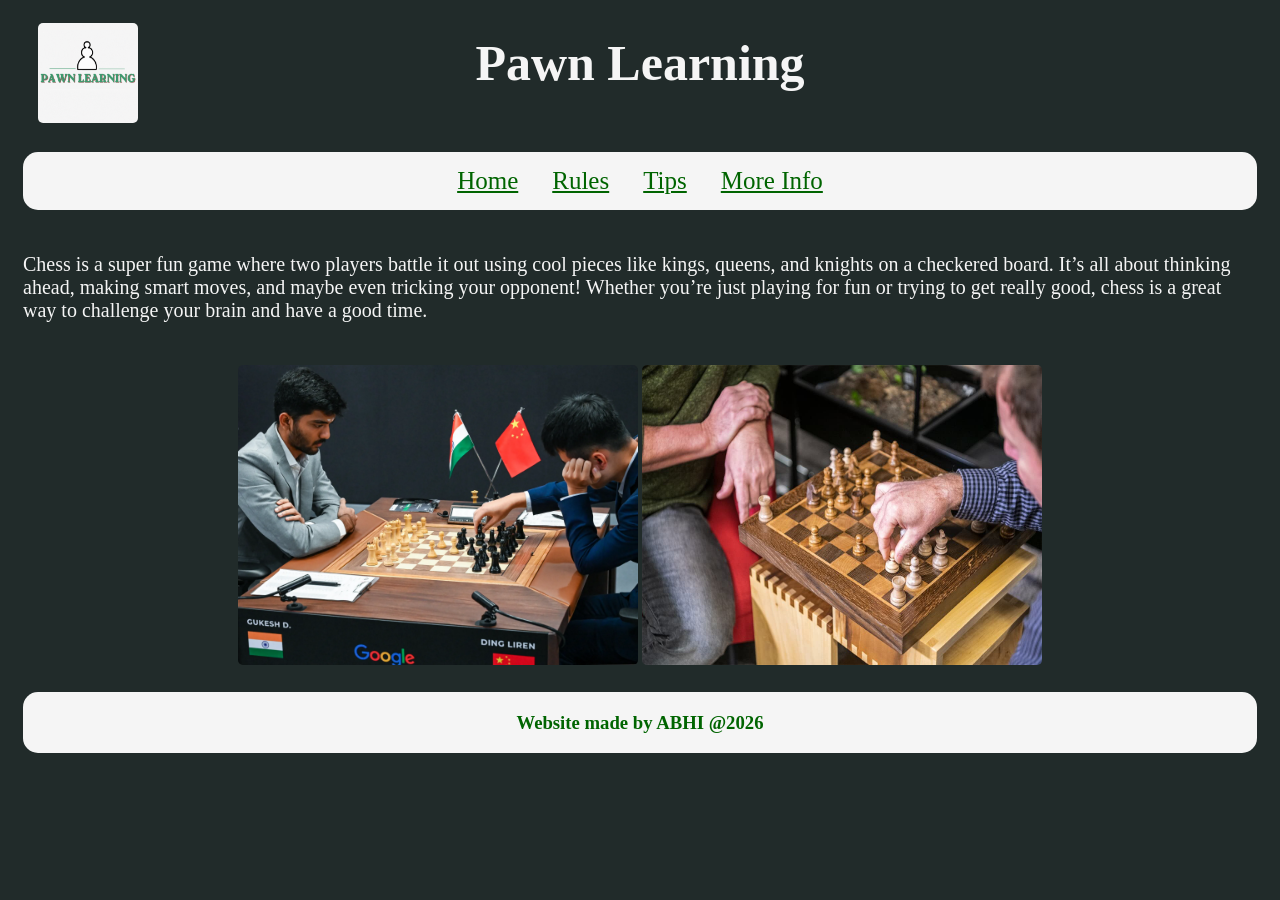
==== index.html @ 7394815e "Added Images" ====
<!DOCTYPE html>

<html lang=en>

<head>

  <meta charset="UTF-8">
  <title>Home - Pawn Learning</title>
  <link href="style.css" rel="stylesheet">
  <link rel="icon" type="gif" href="Logo.gif">

</head>

<body>

  <div class="container">

    <div class="logo">

      <logo>
        <a href="index.html">
        <img src="Logo.gif" alt="Logo" style="width: 100px; height: 100px;">
        </a>
      </logo>

    </div>

    <div class="header">

      <header>
        <h1>Pawn Learning</h1>
      </header>

    </div>

    <div class="nav">

      <nav>
        <a href="index.html">Home</a>
        <a href="rules.html">Rules</a>
        <a href="tips.html">Tips</a>
        <a href="info.html">More Info</a>
      </nav>

    </div>

    <div class="main">

      <main>

        <p>   
        Chess is a super fun game where two players battle it out using cool pieces like kings, queens, and knights on a checkered board. It’s all about thinking ahead, making smart moves, and maybe even tricking your opponent! Whether you’re just playing for fun or trying to get really good, chess is a great way to challenge your brain and have a good time. </p>
        </p>

      </main>

    </div>

    <div class="img">

     <img src="chess 1.webp" alt="Chess" style="width: 400px; height: 300px;">
     <img src="chess2.jpg" alt="Chess" style="width: 400px; height: 300px;">

    </div>
  

    <div class="footer">

      <footer>
        <h3>Website made by ABHI @2026</h3> 
      </footer>

    </div>

  </div>

</body>

</html>
---- style.css ----
body {
  background-color: #212b2a;
}


header {
  text-align: center;
  color: whitesmoke;
  font-size: 25px;
}

h1 {
  margin: 0;
  position: absolute;
  top: 7%;
  left: 50%;
  transform: translate(-50%, -50%);
}

p{
font-size: 20px;
color: whitesmoke;
}

nav {
  background-color: whitesmoke;
  text-align: center;
  padding: 15px;
  border: whitesmoke;
  border-radius: 15px;
}

a:link {
  color: darkgreen;
  font-size: 25px;
  margin: 15px;
}

a:visited {
  color: darkgreen;
}

main {
  color: whitesmoke;
}

img{
 border-radius: 5px;  
}

footer {
  color: darkgreen;
  background-color: whitesmoke;
  padding: 1px;
  border: whitesmoke;
  border-radius: 15px;
}

.container {
  display: grid;
  grid-template-areas:
    "logo header"
    "nav nav"
    "main main"
    "img img"
    "footer footer";
  grid-template-columns: 1fr 3fr;
  gap: 3px;
  padding: 5px;
}

.container div {
  padding: 10px;
}

.container div.logo {
  grid-area: logo;
}

.container div.header {
  grid-area: header;
  text-align: center;

}

.container div.nav {
  grid-area: nav;

}

.container div.main {
  grid-area: main;
}

.container div.img {
  grid-area: img;
  text-align: center;
}

.container div.footer {
  grid-area: footer;
  text-align: center;
}
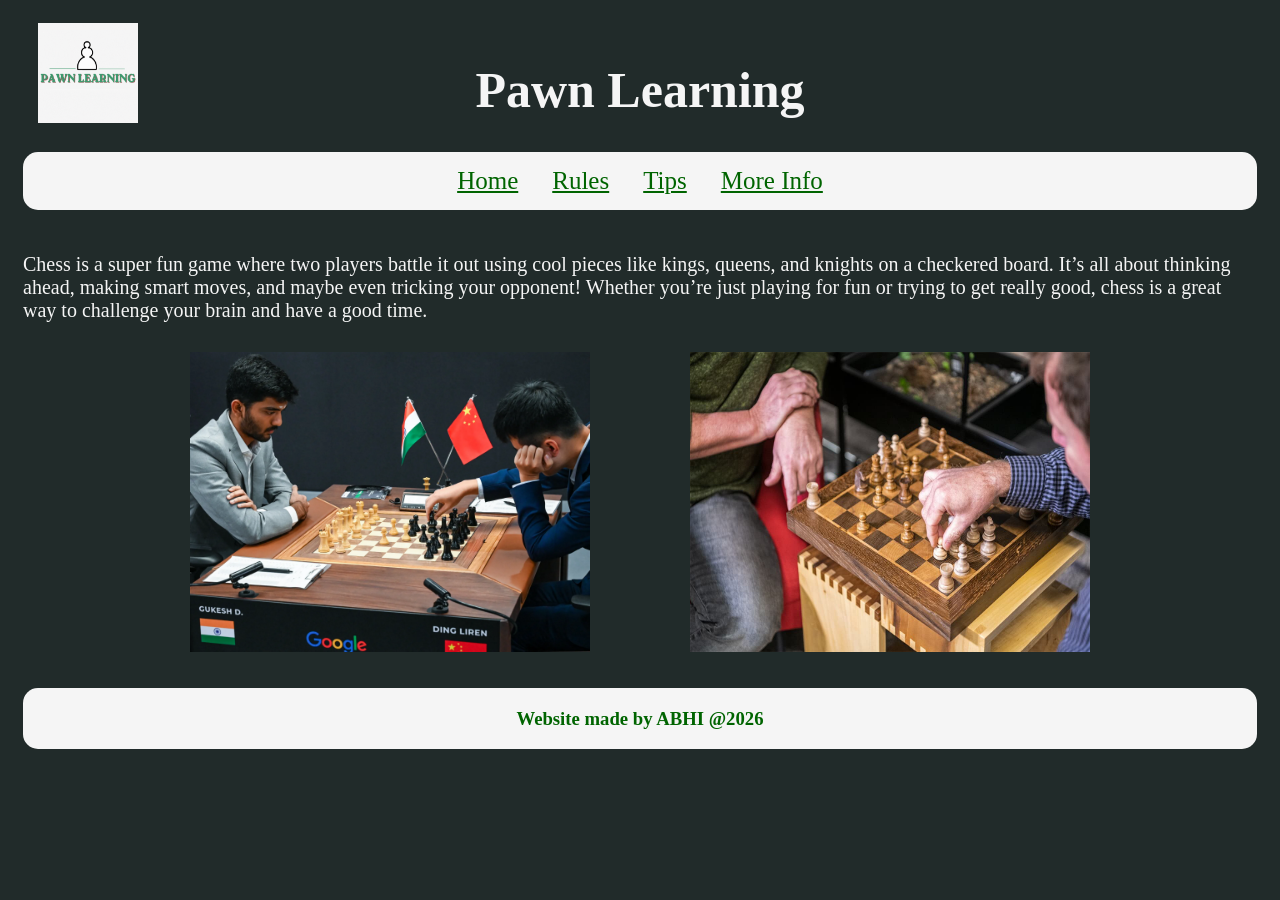
==== commit 11a8b222: "Working on content" ====
--- a/index.html
+++ b/index.html
@@ -54,14 +54,22 @@
 
       </main>
 
+
+     <div class="img">
+
+       <img src="chess 1.webp" alt="Chess" style="width: 400px; height: 300px;">
+       <img src="chess2.jpg" alt="Chess" style="width: 400px; height: 300px;">
+
+     </div>
+
+      <main>
+
+
+      </main>
+
     </div>
 
-    <div class="img">
-
-     <img src="chess 1.webp" alt="Chess" style="width: 400px; height: 300px;">
-     <img src="chess2.jpg" alt="Chess" style="width: 400px; height: 300px;">
-
-    </div>
+    
   
 
     <div class="footer">
--- a/style.css
+++ b/style.css
@@ -12,7 +12,7 @@
 h1 {
   margin: 0;
   position: absolute;
-  top: 7%;
+  top: 10%;
   left: 50%;
   transform: translate(-50%, -50%);
 }
@@ -23,29 +23,25 @@
 }
 
 nav {
-  background-color: whitesmoke;
-  text-align: center;
-  padding: 15px;
-  border: whitesmoke;
-  border-radius: 15px;
+background-color: whitesmoke;
+text-align: center;
+padding: 15px;
+border: whitesmoke;
+border-radius: 15px;
 }
 
 a:link {
-  color: darkgreen;
-  font-size: 25px;
-  margin: 15px;
+color: darkgreen;
+font-size: 25px;
+margin: 15px;
 }
 
 a:visited {
-  color: darkgreen;
+color: darkgreen;
 }
 
 main {
-  color: whitesmoke;
-}
-
-img{
- border-radius: 5px;  
+color: whitesmoke;
 }
 
 footer {
@@ -85,18 +81,19 @@
 
 .container div.nav {
   grid-area: nav;
+}
 
+.container div.img {
+  grid-area: img;
+  display: flex;            
+  justify-content: center;    
+  gap: 100px;              
 }
 
 .container div.main {
   grid-area: main;
 }
 
-.container div.img {
-  grid-area: img;
-  text-align: center;
-}
-
 .container div.footer {
   grid-area: footer;
   text-align: center;
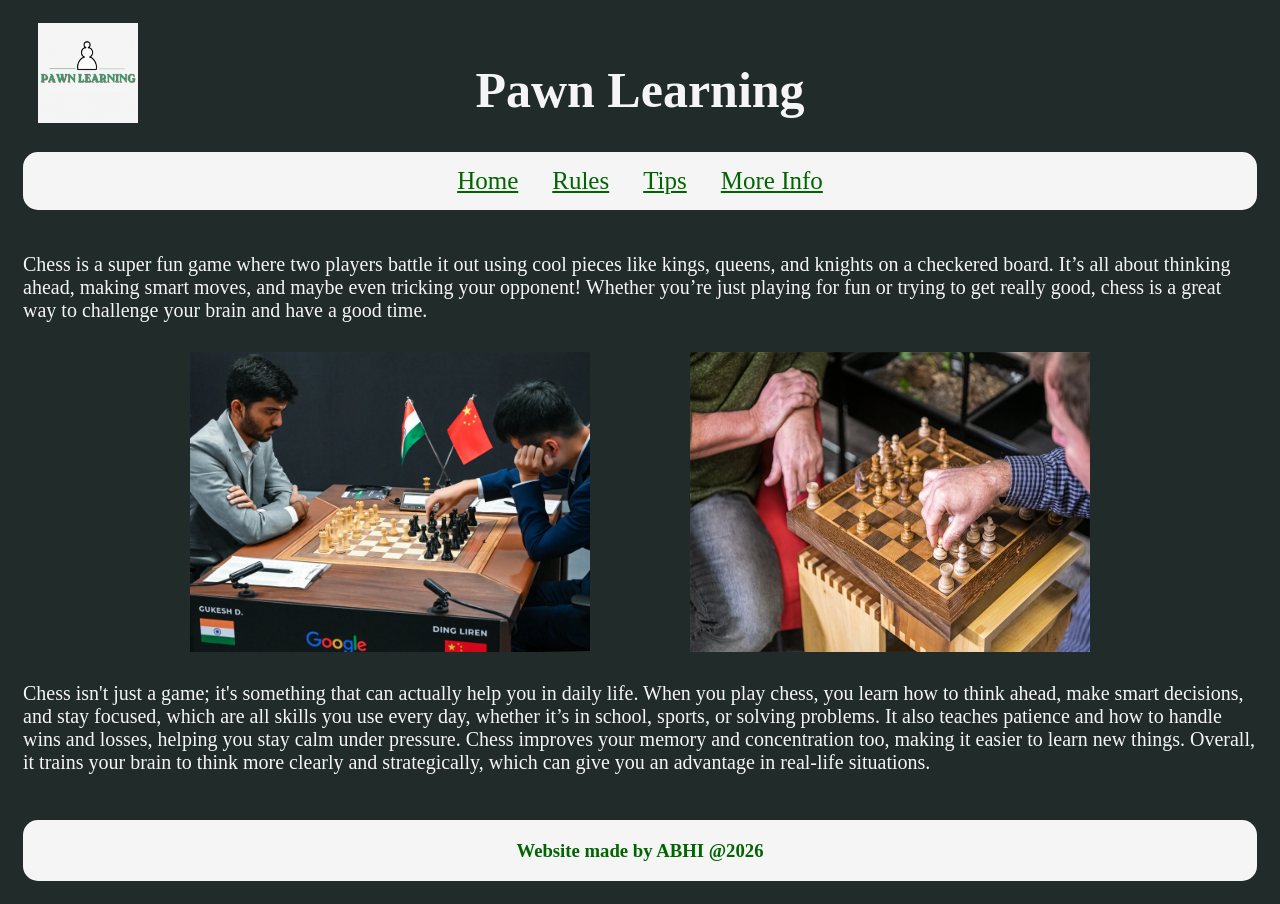
==== commit 1837b5ca: "Finished content on Info Page" ====
--- a/index.html
+++ b/index.html
@@ -63,14 +63,13 @@
      </div>
 
       <main>
-
+      
+        <p>Chess isn't just a game;  it's something that can actually help you in daily life. When you play chess, you learn how to think ahead, make smart decisions, and stay focused, which are all skills you use every day, whether it’s in school, sports, or solving problems. It also teaches patience and how to handle wins and losses, helping you stay calm under pressure. Chess improves your memory and concentration too, making it easier to learn new things. Overall, it trains your brain to think more clearly and strategically, which can give you an advantage in real-life situations.</p>
 
       </main>
 
     </div>
 
-    
-  
 
     <div class="footer">
 
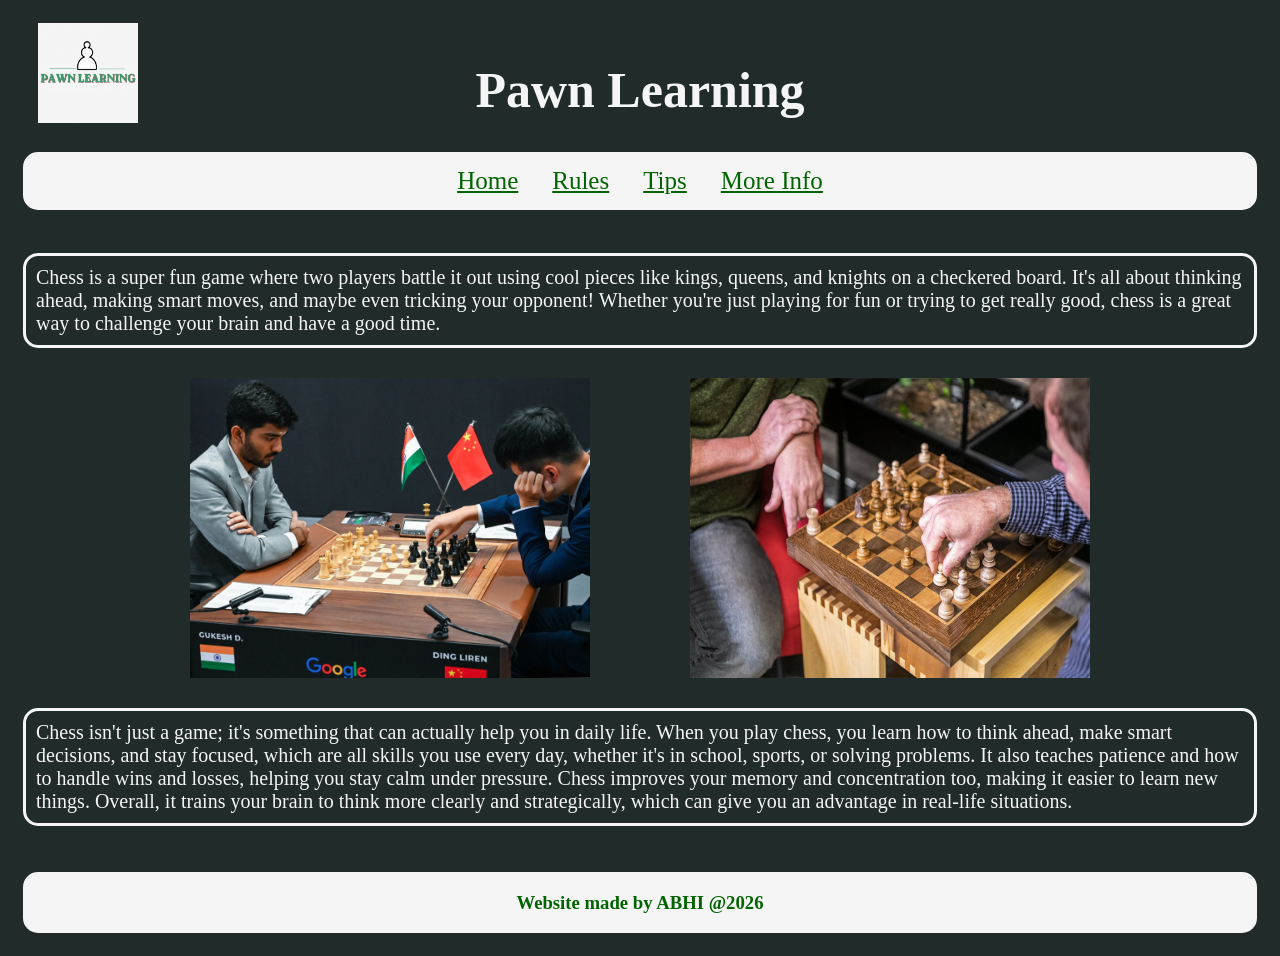
==== commit 61071e26: "Finished the content on Tips" ====
--- a/index.html
+++ b/index.html
@@ -49,22 +49,18 @@
       <main>
 
         <p>   
-        Chess is a super fun game where two players battle it out using cool pieces like kings, queens, and knights on a checkered board. It’s all about thinking ahead, making smart moves, and maybe even tricking your opponent! Whether you’re just playing for fun or trying to get really good, chess is a great way to challenge your brain and have a good time. </p>
-        </p>
+        Chess is a super fun game where two players battle it out using cool pieces like kings, queens, and knights on a checkered board. It's all about thinking ahead, making smart moves, and maybe even tricking your opponent! Whether you're just playing for fun or trying to get really good, chess is a great way to challenge your brain and have a good time. 
+       </p>
 
-      </main>
+    
+       <div class="img">
 
+         <img src="chess 1.webp" alt="Chess" style="width: 400px; height: 300px;">
+         <img src="chess2.jpg" alt="Chess" style="width: 400px; height: 300px;">
 
-     <div class="img">
-
-       <img src="chess 1.webp" alt="Chess" style="width: 400px; height: 300px;">
-       <img src="chess2.jpg" alt="Chess" style="width: 400px; height: 300px;">
-
-     </div>
-
-      <main>
+       </div>
       
-        <p>Chess isn't just a game;  it's something that can actually help you in daily life. When you play chess, you learn how to think ahead, make smart decisions, and stay focused, which are all skills you use every day, whether it’s in school, sports, or solving problems. It also teaches patience and how to handle wins and losses, helping you stay calm under pressure. Chess improves your memory and concentration too, making it easier to learn new things. Overall, it trains your brain to think more clearly and strategically, which can give you an advantage in real-life situations.</p>
+        <p>Chess isn't just a game;  it's something that can actually help you in daily life. When you play chess, you learn how to think ahead, make smart decisions, and stay focused, which are all skills you use every day, whether it's in school, sports, or solving problems. It also teaches patience and how to handle wins and losses, helping you stay calm under pressure. Chess improves your memory and concentration too, making it easier to learn new things. Overall, it trains your brain to think more clearly and strategically, which can give you an advantage in real-life situations.</p>
 
       </main>
 
--- a/style.css
+++ b/style.css
@@ -19,7 +19,9 @@
 
 p{
 font-size: 20px;
-color: whitesmoke;
+border: 3px solid whitesmoke;
+padding: 10px;
+border-radius: 15px;
 }
 
 nav {
@@ -58,7 +60,7 @@
     "logo header"
     "nav nav"
     "main main"
-    "img img"
+    "img img"   
     "footer footer";
   grid-template-columns: 1fr 3fr;
   gap: 3px;
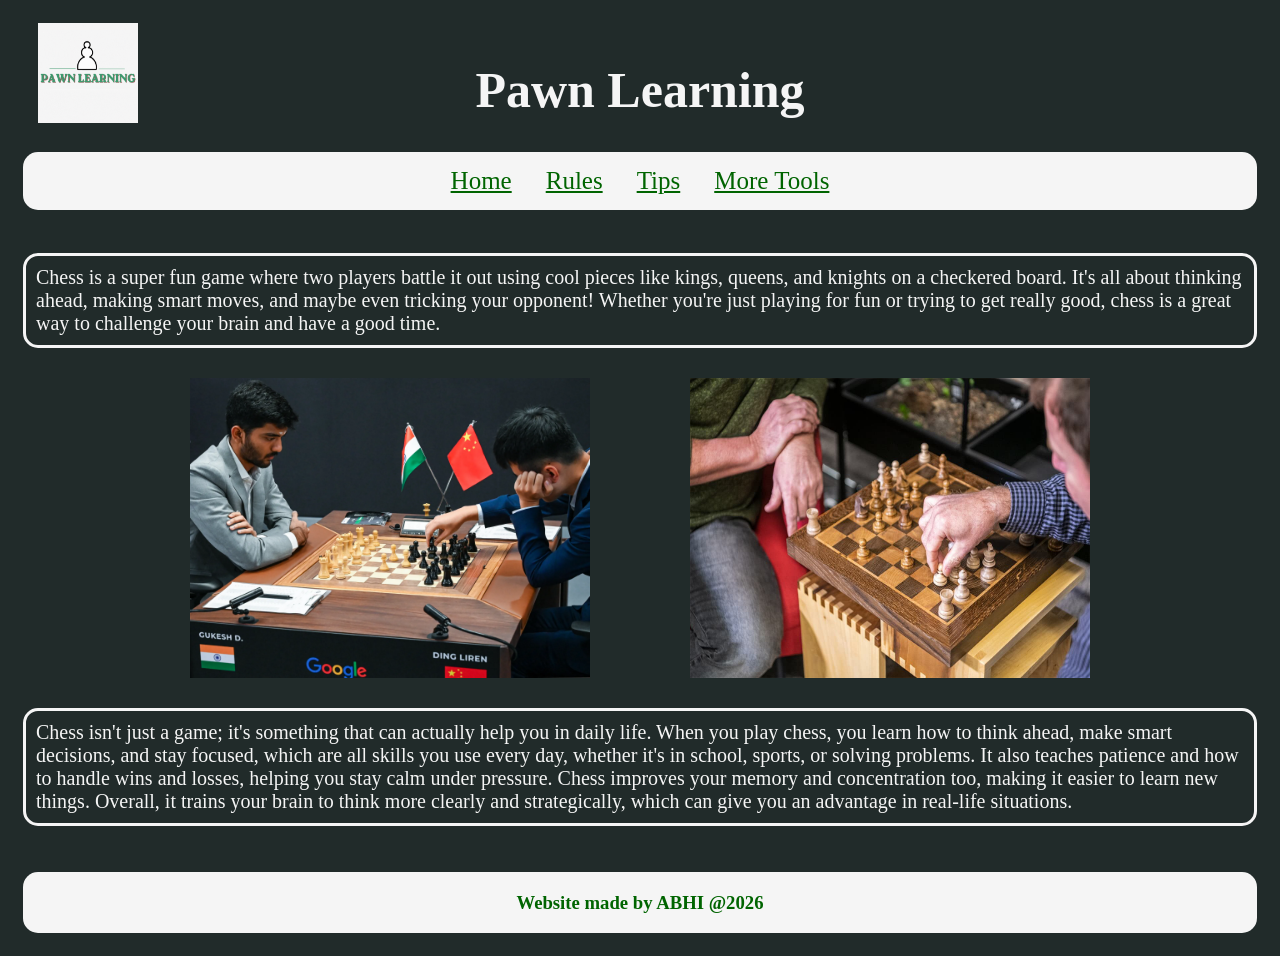
==== commit 62684448: "Added a video library" ====
--- a/index.html
+++ b/index.html
@@ -39,7 +39,7 @@
         <a href="index.html">Home</a>
         <a href="rules.html">Rules</a>
         <a href="tips.html">Tips</a>
-        <a href="info.html">More Info</a>
+        <a href="tools.html">More Tools</a>
       </nav>
 
     </div>
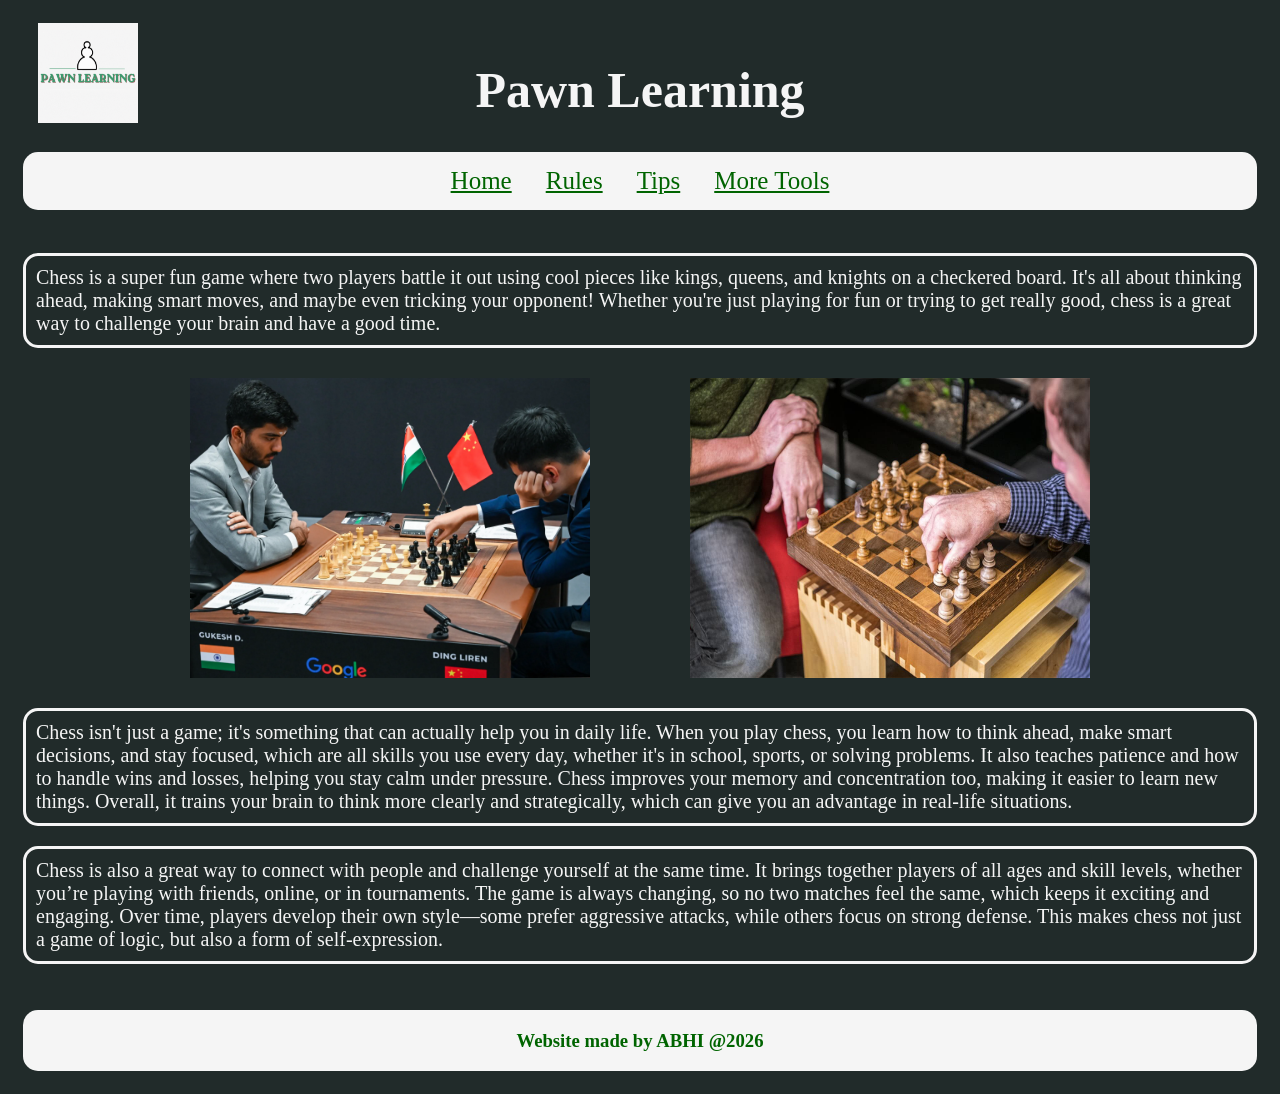
==== commit 9f96a582: "Adding content on Rules" ====
--- a/index.html
+++ b/index.html
@@ -62,6 +62,7 @@
       
         <p>Chess isn't just a game;  it's something that can actually help you in daily life. When you play chess, you learn how to think ahead, make smart decisions, and stay focused, which are all skills you use every day, whether it's in school, sports, or solving problems. It also teaches patience and how to handle wins and losses, helping you stay calm under pressure. Chess improves your memory and concentration too, making it easier to learn new things. Overall, it trains your brain to think more clearly and strategically, which can give you an advantage in real-life situations.</p>
 
+        <p>Chess is also a great way to connect with people and challenge yourself at the same time. It brings together players of all ages and skill levels, whether you’re playing with friends, online, or in tournaments. The game is always changing, so no two matches feel the same, which keeps it exciting and engaging. Over time, players develop their own style—some prefer aggressive attacks, while others focus on strong defense. This makes chess not just a game of logic, but also a form of self-expression.</p>
       </main>
 
     </div>
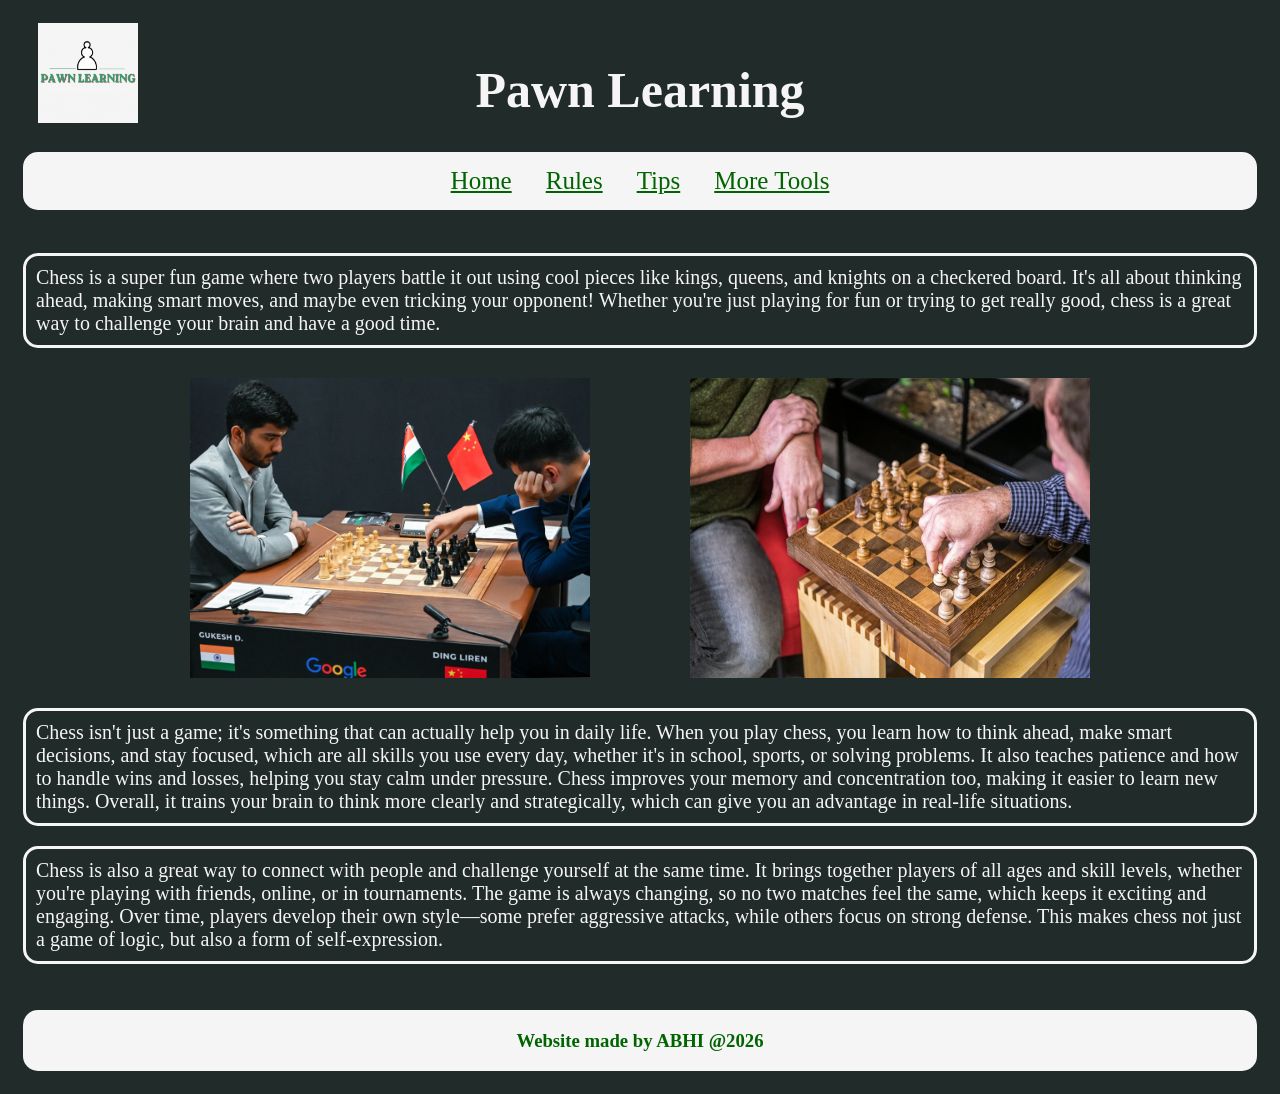
==== commit c23a4da7: "Finished the rules page" ====
--- a/index.html
+++ b/index.html
@@ -19,7 +19,7 @@
 
       <logo>
         <a href="index.html">
-        <img src="Logo.gif" alt="Logo" style="width: 100px; height: 100px;">
+          <img src="Logo.gif" alt="Logo" style="width: 100px; height: 100px;">
         </a>
       </logo>
 
@@ -48,21 +48,33 @@
 
       <main>
 
-        <p>   
-        Chess is a super fun game where two players battle it out using cool pieces like kings, queens, and knights on a checkered board. It's all about thinking ahead, making smart moves, and maybe even tricking your opponent! Whether you're just playing for fun or trying to get really good, chess is a great way to challenge your brain and have a good time. 
-       </p>
+        <p>
+          Chess is a super fun game where two players battle it out using cool pieces like kings, queens, and knights on
+          a checkered board. It's all about thinking ahead, making smart moves, and maybe even tricking your opponent!
+          Whether you're just playing for fun or trying to get really good, chess is a great way to challenge your brain
+          and have a good time.
+        </p>
 
-    
-       <div class="img">
 
-         <img src="chess 1.webp" alt="Chess" style="width: 400px; height: 300px;">
-         <img src="chess2.jpg" alt="Chess" style="width: 400px; height: 300px;">
+        <div class="img">
 
-       </div>
-      
-        <p>Chess isn't just a game;  it's something that can actually help you in daily life. When you play chess, you learn how to think ahead, make smart decisions, and stay focused, which are all skills you use every day, whether it's in school, sports, or solving problems. It also teaches patience and how to handle wins and losses, helping you stay calm under pressure. Chess improves your memory and concentration too, making it easier to learn new things. Overall, it trains your brain to think more clearly and strategically, which can give you an advantage in real-life situations.</p>
+          <img src="chess 1.webp" alt="Chess" style="width: 400px; height: 300px;">
+          <img src="chess2.jpg" alt="Chess" style="width: 400px; height: 300px;">
 
-        <p>Chess is also a great way to connect with people and challenge yourself at the same time. It brings together players of all ages and skill levels, whether you’re playing with friends, online, or in tournaments. The game is always changing, so no two matches feel the same, which keeps it exciting and engaging. Over time, players develop their own style—some prefer aggressive attacks, while others focus on strong defense. This makes chess not just a game of logic, but also a form of self-expression.</p>
+        </div>
+
+        <p>Chess isn't just a game; it's something that can actually help you in daily life. When you play chess, you
+          learn how to think ahead, make smart decisions, and stay focused, which are all skills you use every day,
+          whether it's in school, sports, or solving problems. It also teaches patience and how to handle wins and
+          losses, helping you stay calm under pressure. Chess improves your memory and concentration too, making it
+          easier to learn new things. Overall, it trains your brain to think more clearly and strategically, which can
+          give you an advantage in real-life situations.</p>
+
+        <p>Chess is also a great way to connect with people and challenge yourself at the same time. It brings together
+          players of all ages and skill levels, whether you're playing with friends, online, or in tournaments. The game
+          is always changing, so no two matches feel the same, which keeps it exciting and engaging. Over time, players
+          develop their own style—some prefer aggressive attacks, while others focus on strong defense. This makes chess
+          not just a game of logic, but also a form of self-expression.</p>
       </main>
 
     </div>
@@ -71,7 +83,7 @@
     <div class="footer">
 
       <footer>
-        <h3>Website made by ABHI @2026</h3> 
+        <h3>Website made by ABHI @2026</h3>
       </footer>
 
     </div>
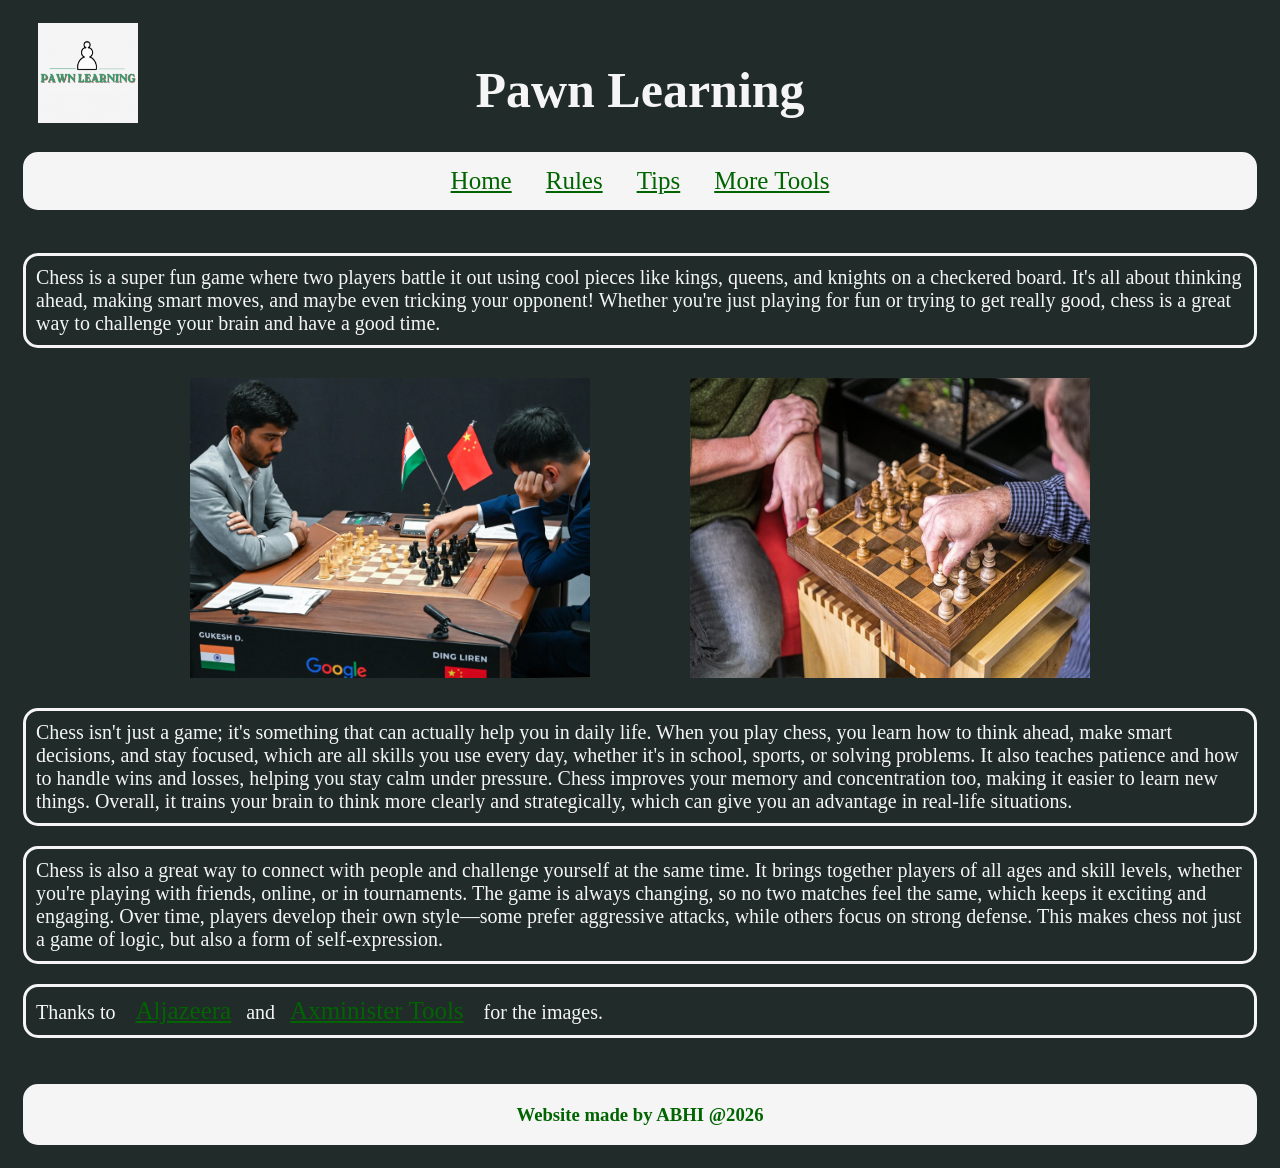
==== commit e5055f83: "Added Credits to the images" ====
--- a/index.html
+++ b/index.html
@@ -7,7 +7,7 @@
   <meta charset="UTF-8">
   <title>Home - Pawn Learning</title>
   <link href="style.css" rel="stylesheet">
-  <link rel="icon" type="gif" href="Logo.gif">
+  <link rel="icon" href="Logo.gif">
 
 </head>
 
@@ -58,7 +58,7 @@
 
         <div class="img">
 
-          <img src="chess 1.webp" alt="Chess" style="width: 400px; height: 300px;">
+          <img src="chess1.webp" alt="Chess" style="width: 400px; height: 300px;">
           <img src="chess2.jpg" alt="Chess" style="width: 400px; height: 300px;">
 
         </div>
@@ -75,6 +75,9 @@
           is always changing, so no two matches feel the same, which keeps it exciting and engaging. Over time, players
           develop their own style—some prefer aggressive attacks, while others focus on strong defense. This makes chess
           not just a game of logic, but also a form of self-expression.</p>
+
+        <p>Thanks to <a href="https://www.aljazeera.com/sports/2024/12/8/gukesh-defeats-ding-takes-6-5-lead-in-world-chess-championship">Aljazeera</a>and<a href="https://www.axminstertools.com/global/ideas-advice/chess-board-how-to-make/?glCountry=NZ&glCurrency=NZD">Axminister Tools</a> for the images.</p>
+
       </main>
 
     </div>
@@ -83,7 +86,7 @@
     <div class="footer">
 
       <footer>
-        <h3>Website made by ABHI @2026</h3>
+      <h3>Website made by ABHI @2026</h3>
       </footer>
 
     </div>
